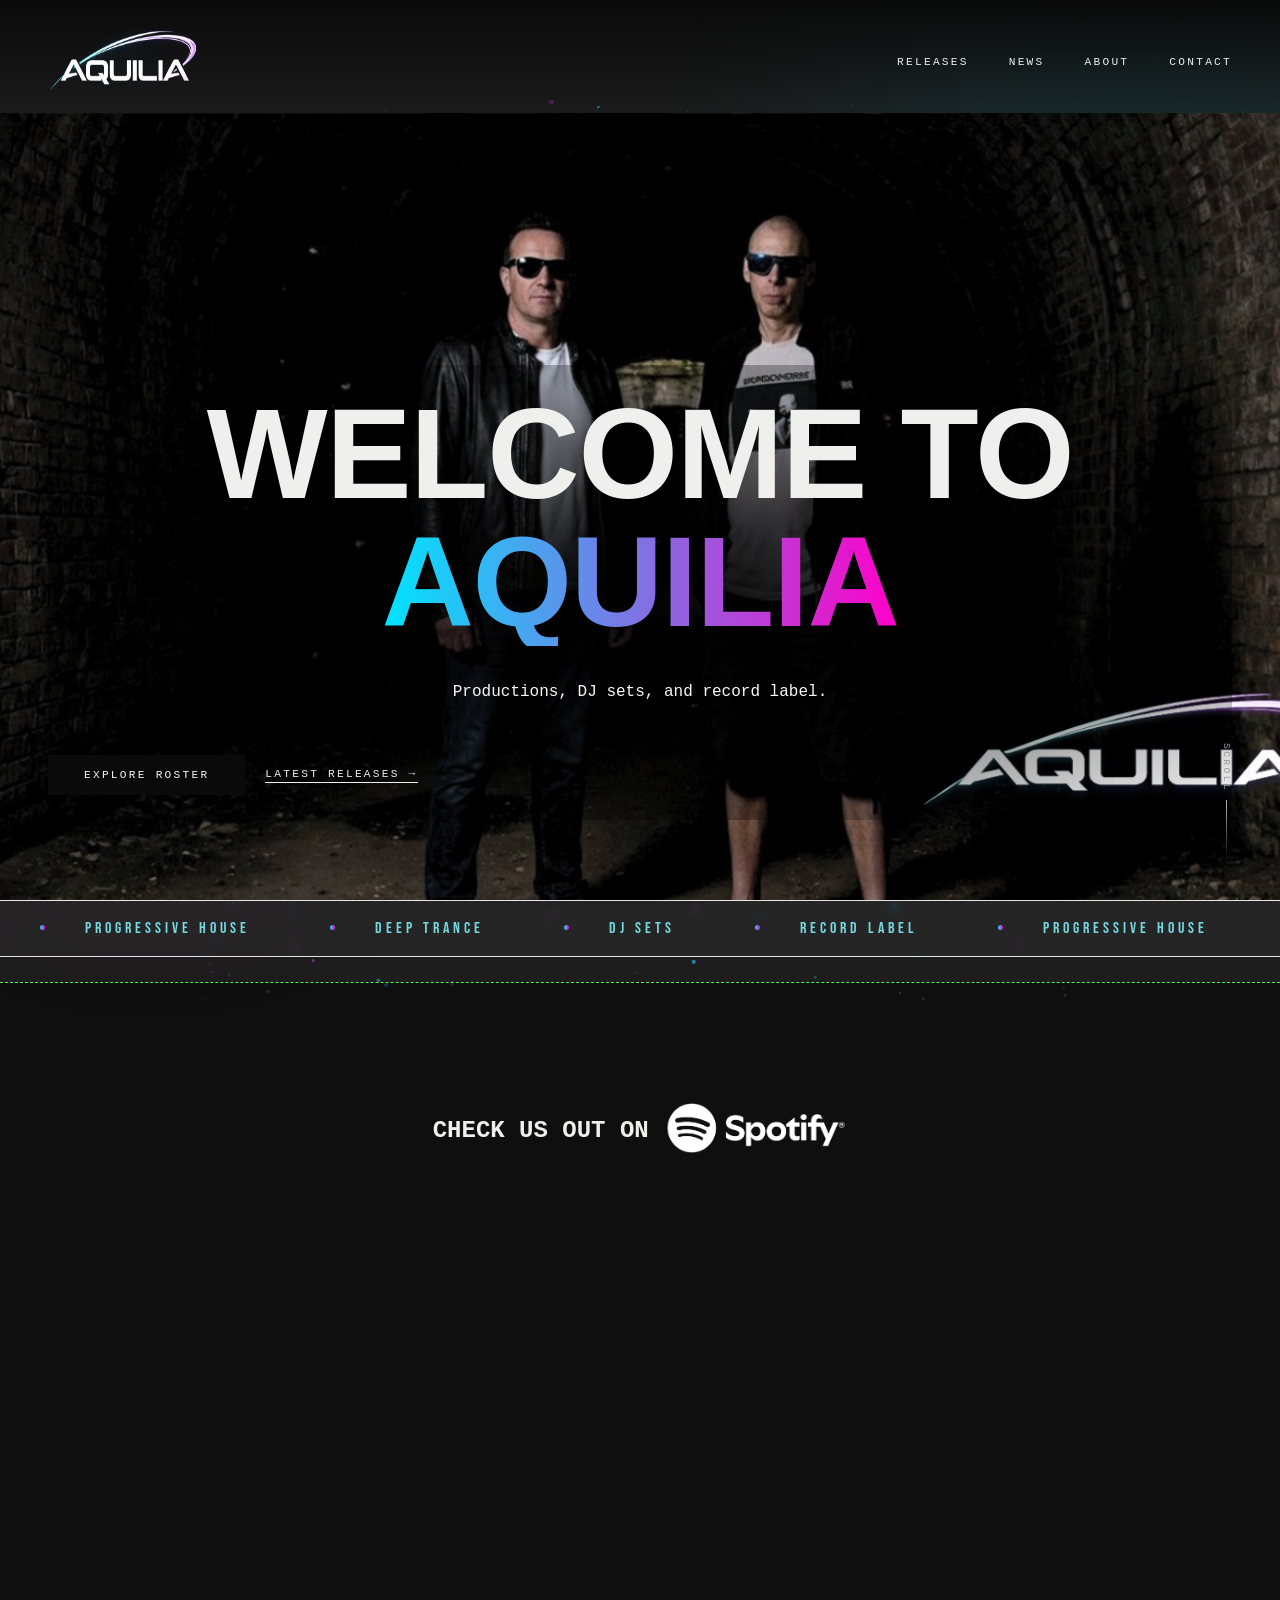
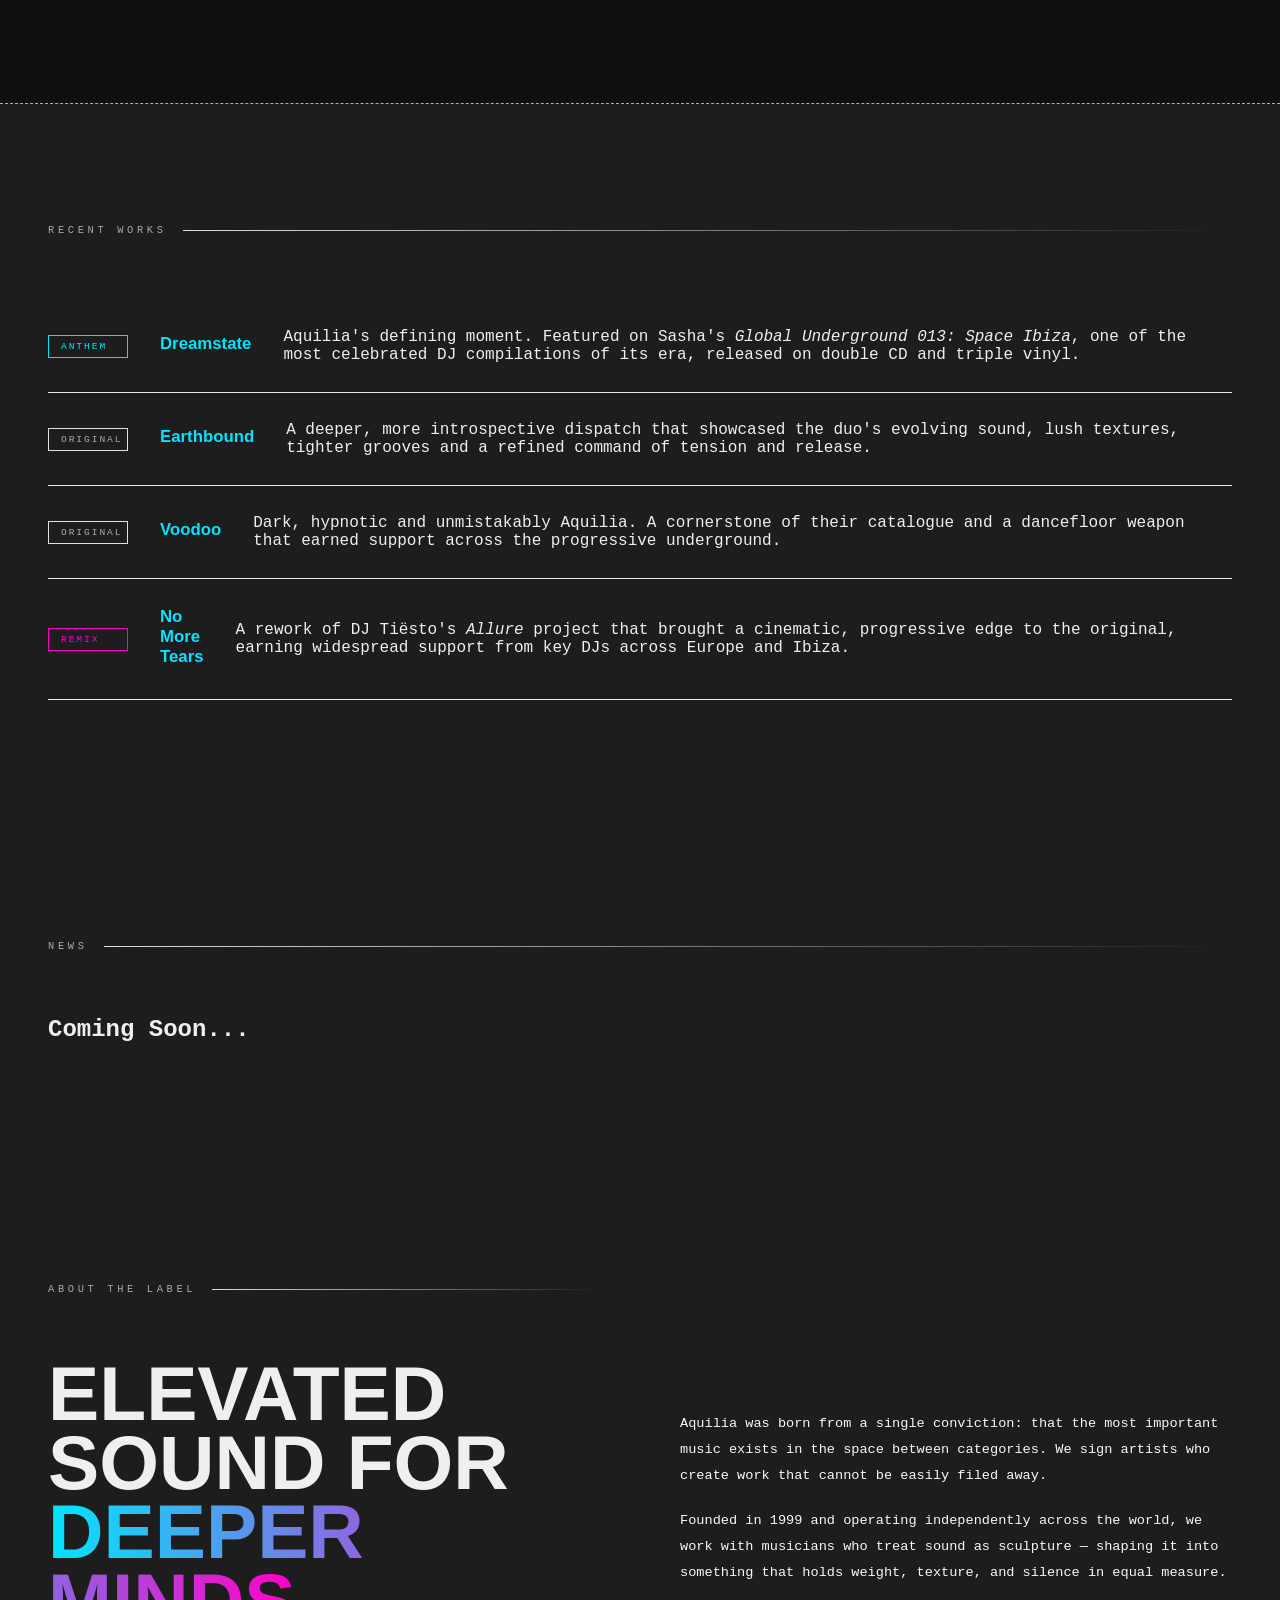
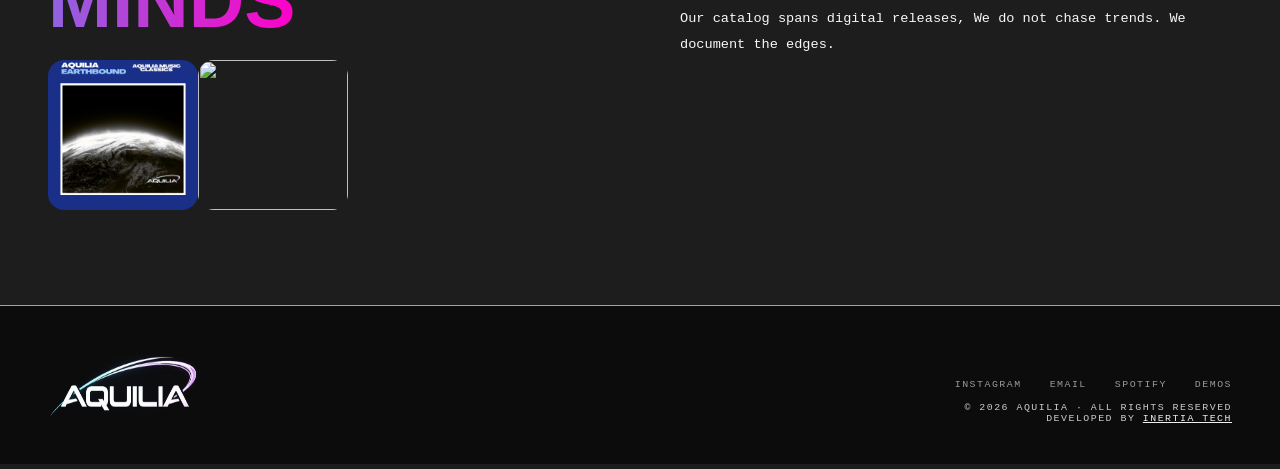
==== index.html @ 78ce27f7 "init upload for trial demo" ====
<!DOCTYPE html>
<html lang="en">
<head>
  <meta charset="UTF-8" />
  <meta name="viewport" content="width=device-width, initial-scale=1.0" />
  <title>AQUILIA / HOME</title>
  <link rel="stylesheet" href="styles.css">
  <link href="https://fonts.googleapis.com/css2?family=Bebas+Neue&family=DM+Mono:ital,wght@0,300;0,400;1,300&family=Syne:wght@400;700;800&display=swap" rel="stylesheet">
</head>
<body>
  <!-- Fixed gradient orbs -->
  <div class="orb orb-cyan" id="orbCyan"></div>
  <div class="orb orb-magenta" id="orbMagenta"></div>
  <div class="orb orb-mid"></div>

  <!-- Grain canvas -->
  <canvas id="grain-canvas"></canvas>

  <!-- Content -->
  <div class="content-wrap">
    <nav>
      <a href="index.html" class="nav-logo"><img src="assets/aquilia-logo.png" class="nav-logo"></a>
      <ul class="nav-links">
        <li><a href="#spotify" id="spotify-green">Releases</a></li>
        <li><a href="#news">News</a></li>
        <li><a href="about.html">About</a></li>
        <li><a href="contact.html">Contact</a></li>
      </ul>
    </nav>

    <!-- Hero -->
    <section class="hero" style="margin-top:12.5vh;">
      <div class="hero-inner">
        <h1 class="hero-title">
          WELCOME TO<br>
          <span class="gradient-word">AQUILIA</span><br>
        </h1>
        <p class="hero-sub">
          Productions, DJ sets, and record label.
        </p>
        <div class="hero-cta">
          <a href="#spotify" class="btn-primary">Explore Roster</a>
          <a href="#releases" class="btn-ghost">Latest Releases →</a>
        </div>
      </div>
      <div class="scroll-hint">
        <span>Scroll</span>
        <div class="scroll-line"></div>
      </div>
    </section>

    <!-- Marquee -->
    <div class="marquee-wrap">
      <div class="marquee-track" id="marqueeTrack">
        <span class="marquee-item"><span class="dot"></span>Progressive House</span>
        <span class="marquee-item"><span class="dot"></span>Deep Trance</span>
        <span class="marquee-item"><span class="dot"></span>DJ sets</span>
        <span class="marquee-item"><span class="dot"></span>Record Label</span>
        <!-- duplicate for seamless loop -->
        <span class="marquee-item"><span class="dot"></span>Progressive House</span>
        <span class="marquee-item"><span class="dot"></span>Deep Trance</span>
        <span class="marquee-item"><span class="dot"></span>DJ sets</span>
        <span class="marquee-item"><span class="dot"></span>Record Label</span>
      </div>
    </div>

    <!-- Spotify -->
    <section class="section" id="spotify">
      <div class="spotify-title"><h2>Check us out on </h2> <img src="assets/Spotify_Full_Logo_RGB_White.png" id="spotify-logo"></div>
      <iframe data-testid="embed-iframe" style="border-radius:12px" src="https://open.spotify.com/embed/artist/1XkadA4TeBgpPFX74eWV08?utm_source=generator" width="100%" height="400" frameBorder="0" allowfullscreen="" allow="autoplay; clipboard-write; encrypted-media; fullscreen; picture-in-picture" loading="lazy"></iframe>
    </section>


    <!-- Releases -->
  <section id="news">
  <div class="section">
    <p class="section-label">Recent Works</p>
    <div class="releases-list">
      <div class="release-row">
        <span class="release-tag anthem">Anthem</span>
        <p class="release-title">Dreamstate</p>
        <p class="record-desc">Aquilia's defining moment. Featured on Sasha's <em>Global Underground 013: Space Ibiza</em>, one of the most celebrated DJ compilations of its era, released on double CD and triple vinyl.</p>
      </div>
      <div class="release-row">
        <span class="release-tag">Original</span>
        <p class="release-title">Earthbound</p>
        <p class="record-desc">A deeper, more introspective dispatch that showcased the duo's evolving sound, lush textures, tighter grooves and a refined command of tension and release.</p>
      </div>
      <div class="release-row">
        <span class="release-tag">Original</span>
        <p class="release-title">Voodoo</p>
        <p class="record-desc">Dark, hypnotic and unmistakably Aquilia. A cornerstone of their catalogue and a dancefloor weapon that earned support across the progressive underground.</p>
      </div>
      <div class="release-row">
        <span class="release-tag remix">Remix</span>
        <p class="release-title">No More Tears</p>
        <p class="record-desc">A rework of DJ Tiësto's <em>Allure</em> project that brought a cinematic, progressive edge to the original, earning widespread support from key DJs across Europe and Ibiza.</p>
      </div>
    </div>
  </div>
  <div class="section">
    <p class="section-label">News</p>
    <h2>Coming Soon...</h2>
  </div>
</section>

    <!-- About -->
    <section class="about-section" id="about">
      <div>
        <div class="section-label">About the label</div>
        <h2 class="about-heading">
          ELEVATED SOUND FOR<br>
          <em>DEEPER MINDS</em><br>
        </h2>
        <div class="record-rack">
          <img class="about-fig" data-alt="Earthbound- an inspiring track by Aquilia in the late 90s" src="assets/aquilia-earthbound.JPEG"/>
          <img class="about-fig" data-alt="Earthbound- an inspiring track by Aquilia in the late 90s" src="assets/aquilia-voodoo2.JPEG" id="voodoo2"/>
        </div>
      </div>
      <div class="about-body">
        <p>
          Aquilia was born from a single conviction: that the most important
          music exists in the space between categories. We sign artists who create
          work that cannot be easily filed away.
        </p>
        <p>
          Founded in 1999 and operating independently across the world,
          we work with musicians who treat sound as sculpture — shaping it into something
          that holds weight, texture, and silence in equal measure.
        </p>
        <p>
          Our catalog spans digital releases,
          We do not chase trends. We
          document the edges.
        </p>
      </div>
    </section>


    <!-- Footer -->
    <footer id="contact">
      <div>
        <div class="footer-logo"><a href="#" class="footer-logo"><img src="assets/aquilia-logo.png" class="nav-logo"></a></div>
      </div>
      <div class="footer-meta">
        <div class="footer-links">
          <a href="https://www.instagram.com/aquiliamusic/">Instagram</a>
          <a href="mailto:info@aquilia.net">Email</a>
          <a href="https://open.spotify.com/artist/1XkadA4TeBgpPFX74eWV08?si=N2t7BIhURIGNgYlklHl45Q">Spotify</a>
          <a href="#">Demos</a>
        </div>
        <div>© 2026 Aquilia · All rights reserved</div>
        Developed by <a style="color:var(--off-white)" href="inertiatech.uk">Inertia Tech</a>
      </div>
    </footer>
  </div>

  <script>
    /* ─── HELIX GRAIN ─── */
    const canvas = document.getElementById('grain-canvas');
    const ctx    = canvas.getContext('2d');

    let W, H, particles = [];
    const PARTICLE_COUNT = 420;

    function resize() {
      W = canvas.width  = window.innerWidth;
      H = canvas.height = window.innerHeight;
    }
    window.addEventListener('resize', () => { resize(); buildParticles(); });
    resize();

    /* Each particle has a position along the helix spine */
    function buildParticles() {
      particles = [];
      for (let i = 0; i < PARTICLE_COUNT; i++) {
        const t = i / PARTICLE_COUNT; // 0..1 along helix length
        particles.push({
          t,            // normalised helix param
          phase: Math.random() * Math.PI * 2,  // offset within strand
          strand: i % 2 === 0 ? 1 : -1,        // two strands
          size: Math.random() * 1.8 + 0.4,
          alpha: Math.random() * 0.55 + 0.15,
          speed: Math.random() * 0.0003 + 0.0001,
        });
      }
    }
    buildParticles();

    let scrollY = 0;
    window.addEventListener('scroll', () => { scrollY = window.scrollY; });

    /* Color interpolation: cyan → magenta based on helix position */
    function helixColor(t, alpha) {
      // t: 0 = cyan, 1 = magenta
      const r = Math.round(0   + t * 255);
      const g = Math.round(229 - t * 229);
      const b = Math.round(255 - t * 55);
      return `rgba(${r},${g},${b},${alpha})`;
    }

    let lastTime = 0;
    function draw(ts) {
      const dt = ts - lastTime; lastTime = ts;
      ctx.clearRect(0, 0, W, H);

      /* Scroll drives helix rotation */
      const scrollFactor = scrollY * 0.004;

      const helixAmplitude = W * 0.34;  // horizontal sway
      const helixCenterX   = W * 0.5;
      const helixCenterY   = H * 0.5;
      const helixHeight    = H * 1.8;   // total vertical span

      for (let p of particles) {
        /* Advance particle along helix */
        p.t = (p.t + p.speed) % 1;

        const angle = p.t * Math.PI * 8 + p.phase + scrollFactor;
        const x = helixCenterX + Math.cos(angle * p.strand) * helixAmplitude;
        // Vertical: map t to screen height (centered)
        const yBase = helixCenterY + (p.t - 0.5) * helixHeight;
        // Scroll shifts yBase so helix "moves" when you scroll
        const y = ((yBase - scrollY * 0.5) % H + H) % H;

        // Depth: use sine of angle for a 3-d feel
        const depth = (Math.sin(angle) + 1) / 2; // 0..1
        const size  = p.size * (0.5 + depth * 0.8);
        const alpha = p.alpha * (0.4 + depth * 0.6);
        const col   = helixColor(p.t, alpha);

        ctx.beginPath();
        ctx.arc(x, y, size, 0, Math.PI * 2);
        ctx.fillStyle = col;
        ctx.fill();
      }

      requestAnimationFrame(draw);
    }
    requestAnimationFrame(draw);

    /* ─── ORB PARALLAX ─── */
    const orbC = document.getElementById('orbCyan');
    const orbM = document.getElementById('orbMagenta');
    window.addEventListener('scroll', () => {
      const s = window.scrollY;
      orbC.style.transform = `translateY(${s * 0.12}px)`;
      orbM.style.transform = `translateY(${-s * 0.08}px)`;
    });

    /* ─── INTERSECTION OBSERVER for fade-in ─── */
    const io = new IntersectionObserver((entries) => {
      entries.forEach(e => {
        if (e.isIntersecting) {
          e.target.style.opacity = '1';
          e.target.style.transform = 'translateY(0)';
        }
      });
    }, { threshold: 0.15 });

    document.querySelectorAll('.artist-card, .release-row, .about-heading, .about-body, .about-stats').forEach(el => {
      el.style.opacity = '0';
      el.style.transform = 'translateY(20px)';
      el.style.transition = 'opacity 0.7s ease, transform 0.7s ease';
      io.observe(el);
    });
  </script>
</body>
</html>
---- styles.css ----
@import url(https://db.onlinewebfonts.com/c/066ce24dae3730ed6c648b09efaea93a?family=Acumin+Variable+Concept); 
  @import url(https://db.onlinewebfonts.com/c/02b0cfe9a43c6fc48f54c9bf6f59dbfb?family=Domaine+Sans+Fine+Regular+Regular); 
  

  /*Fonts: 'Acumin Variable Concept' 'Domaine Sans Fine Regular Regular' */
  *, *::before, *::after { box-sizing: border-box; margin: 0; padding: 0; }

    :root {
      --cyan: #00e5ff;
      --magenta: #ff00c8;
      --cyan-dim: rgba(0, 229, 255, 0.15);
      --magenta-dim: rgba(255, 0, 200, 0.15);
      --white: #f8f8f6;
      --off-white: #efefed;
      --dark: #0a0a0a;
      --mid: #444;
      --night: #1d1d1d;
      --spotify: rgb(74, 252, 74);
      --burnt-magenta: #181116;
    }

    html { scroll-behavior: smooth; }

    body {
      background: var(--night);
      color: var(--off-white);
      font-family: 'Acumin Variable Concept', monospace;
      overflow-x: hidden;
    }

    /* ─── GRAIN CANVAS (fixed) ─── */
    #grain-canvas {
      position: fixed;
      top: 100px; left: 0;
      width: 100vw; height: 100vh;
      pointer-events: none;
      z-index: -10;
    }


    /* ─── GRADIENT ORBS (fixed, behind grain) ─── */
    .orb {
      position: fixed;
      border-radius: 50%;
      filter: blur(120px);
      pointer-events: none;
      z-index: 0;
      opacity: 0.08;
      transition: transform 0.6s cubic-bezier(.4,0,.2,1);
    }
    .orb-cyan {
      width: 600px; height: 600px;
      background: var(--cyan);
      top: -100px; right: -150px;
    }
    .orb-magenta {
      width: 500px; height: 500px;
      background: var(--magenta);
      bottom: 50px; left: -100px;
    }
    .orb-mid {
      width: 400px; height: 400px;
      background: linear-gradient(135deg, var(--cyan), var(--magenta));
      top: 40%; left: 30%;
      opacity: 0.08;
    }

    /* ─── LAYOUT ─── */
    .content-wrap {
      position: relative;
      z-index: 10;
    }

    /* ─── NAV ─── */
    nav {
      position: fixed;
      top: 0; left: 0; right: 0;
      z-index: 100;
      display: flex;
      align-items: center;
      justify-content: space-between;
      padding: 28px 48px;
      background: linear-gradient(var(--dark), #ffffff00)
    }
    .nav-logo {
      width:150px;
      height:65px;
      position: relative;
      z-index: 100;
    }
    .nav-logo span {
      background: linear-gradient(90deg, var(--cyan), var(--magenta));
      background-clip: text;
      -webkit-text-fill-color: transparent;
    }
    .nav-links {
      display: flex;
      gap: 40px;
      list-style: none;
    }
    .nav-links a {
      font-family: 'Acumin Variable Concept', monospace;
      font-size: 0.7rem;
      letter-spacing: 0.2em;
      text-transform: uppercase;
      color: var(--off-white);
      text-decoration: none;
      transition: color 0.2s;
    }
    .nav-links a:hover { color: var(--cyan); }

    /* ─── HERO ─── */
    .hero {
      min-height: 87.5vh;
      display: flex;
      flex-direction: column;
      justify-content: flex-end;
      padding: 0 48px 80px;
      position: relative;
      background:url(assets/tony-steve.jpeg);
      background-position: center;
      background-size: cover;
    }

    .hero-inner {
      background: radial-gradient(black, transparent);
      padding:25px 0;
    }

    .hero-eyebrow {
      font-family: 'Acumin Variable Concept', monospace;
      font-size: 0.68rem;
      letter-spacing: 0.3em;
      text-transform: uppercase;
      color: var(--off-white);
      margin-bottom: 20px;
      opacity: 0;
      animation: fadeUp 1s 0.3s forwards;
      text-align: center;
    }

    .hero-title {
      font-family: 'Domaine Sans Fine Regular Regular', sans-serif;
      font-size: clamp(5rem, 10vw, 8rem);
      line-height: 1;
      letter-spacing: -0.01em;
      color: var(--off-white);
      opacity: 0;
      animation: fadeUp 1s 0.5s forwards;
      text-align: center;
    }

    @media screen and (min-width:800px) {
        .hero {
            padding-top: 100px;
        }
    }

    .gradient-word {
      background: linear-gradient(90deg, var(--cyan) 0%, var(--magenta) 100%);
      background-clip: text;
      -webkit-text-fill-color: transparent;
      display: inline-block;
    }
    .hero-sub {
      margin-top: 32px;
      max-width: 50%;
      font-size: 1rem;
      line-height: 1.8;
      color: var(--white);
      opacity: 0;
      animation: fadeUp 1s 0.7s forwards;
      text-align: center;
      margin-left:25%;
    }
    .hero-cta {
      margin-top: 48px;
      display: flex;
      gap: 20px;
      align-items: center;
      opacity: 0;
      animation: fadeUp 1s 0.9s forwards;
    }

    #about-hero {
      background-image: url(assets/aquilia_voodoo_upscaled_2x_edit.png);
      background-size: cover;
      background-position: center;
      margin-top:12.5vh;
    }

    .gradient-fade {
      width:100%;
      height:100px;
      background: linear-gradient(var(--dark), rgba(0,0,0,0));
    }

    .btn-primary {
      display: inline-block;
      padding: 14px 36px;
      font-family: 'Acumin Variable Concept', monospace;
      font-size: 0.7rem;
      letter-spacing: 0.2em;
      text-transform: uppercase;
      background: var(--dark);
      color: var(--white);
      text-decoration: none;
      border: none;
      transition: background 0.3s;
    }
    .btn-primary:hover {
      background: linear-gradient(90deg, #00b8d4, #d500a0);
    }
    .btn-ghost {
      display: inline-block;
      font-family: 'Acumin Variable Concept', monospace;
      font-size: 0.7rem;
      letter-spacing: 0.2em;
      text-transform: uppercase;
      color: var(--off-white);
      text-decoration: none;
      border-bottom: 1px solid currentColor;
      padding-bottom: 2px;
      transition: color 0.2s;
    }
    .btn-ghost:hover { color: var(--cyan); }

    /* scroll indicator */
    .scroll-hint {
      position: absolute;
      bottom: 40px;
      right: 48px;
      display: flex;
      flex-direction: column;
      align-items: center;
      gap: 8px;
      opacity: 0;
      animation: fadeUp 1s 1.2s forwards;
    }
    .scroll-hint span {
      font-size: 0.6rem;
      letter-spacing: 0.25em;
      text-transform: uppercase;
      color: #999;
      writing-mode: vertical-rl;
    }
    .scroll-line {
      width: 1px;
      height: 60px;
      background: linear-gradient(to bottom, #bbb, transparent);
      animation: scrollPulse 2s infinite;
    }

    /* ─── MARQUEE ─── */
    .marquee-wrap {
      overflow: hidden;
      border-top: 1px solid #e6e6e6;
      border-bottom: 1px solid #e6e6e6;
      padding: 18px 0;
      background: rgba(59, 59, 59, 0.3);
      backdrop-filter: blur(4px);
    }
    .marquee-track {
      display: flex;
      gap: 0;
      white-space: nowrap;
      animation: marquee 22s linear infinite;
    }
    .marquee-item {
      font-family: 'Bebas Neue', sans-serif;
      font-size: 1rem;
      letter-spacing: 0.25em;
      padding: 0 40px;
      color: #75d8df;
    }
    .marquee-item .dot {
      display: inline-block;
      width: 5px; height: 5px;
      border-radius: 50%;
      background: linear-gradient(90deg, var(--cyan), var(--magenta));
      margin-right: 40px;
      vertical-align: middle;
    }

    /* ─── ARTISTS ─── */
    .section {
      padding: 120px 48px;
    }
    .section-label {
      font-size: 0.65rem;
      letter-spacing: 0.35em;
      text-transform: uppercase;
      color: #aaa;
      margin-bottom: 64px;
      display: flex;
      align-items: center;
      gap: 16px;
    }
    .section-label::after {
      content: '';
      flex: 1;
      height: 1px;
      background: linear-gradient(to right, #ddd, transparent);
    }

    #spotify-green:hover{
      color:var(--spotify);
    }

    #spotify {
      background-color: #00000077;
      border-top: var(--spotify) 1px dashed;
      border-bottom: var(--spotify) 1px dashed;
      margin-top:25px;
    }

    #spotify-logo{
      height:50px;;
    }

    .spotify-title {
      display: flex;
      height:50px;
      width:80%;
      justify-content: center;
      gap: 1em;
      margin-left:10%;
      align-items: center;
      margin-bottom:25px;
      font-weight:200;
      text-transform: uppercase;
    }

    .spotify-title h2 {
      line-height: 1em;
      padding-top:5px;
    }

    /* ─── RELEASES ─── */
    .releases-section {
      padding: 0 48px 120px;
    }
    .releases-list {
      display: flex;
      flex-direction: column;
    }
    .release-row {
      display: grid;
      grid-template-columns: 80px 1fr auto auto;
      align-items: center;
      gap: 32px;
      padding: 28px 0;
      border-bottom: 1px solid #e8e8e8;
      transition: padding-left 0.3s;
      position: relative;
    }
    .release-row::before {
      content: '';
      position: absolute;
      left: 0; top: 50%;
      transform: translateY(-50%);
      width: 0; height: 2px;
      background: linear-gradient(90deg, var(--cyan), var(--magenta));
      transition: width 0.3s;
    }
    .release-row:hover { padding-left: 20px; }
    .release-row:hover::before { width: 12px; }
    .release-num {
      font-family: 'Domaine Sans Fine Regular Regular', sans-serif;
      font-size: 0.75rem;
      letter-spacing: 0.2em;
      color: #ccc;
    }
    .release-title {
      font-family: 'Acumin Variable Concept', sans-serif;
      font-size: 1.05rem;
      font-weight: 700;
      color: var(--cyan);
      margin-bottom: 4px;
    }
    .release-artist {
      font-size: 0.68rem;
      letter-spacing: 0.15em;
      text-transform: uppercase;
      color: #aaa;
    }
    .release-year {
      font-size: 0.68rem;
      letter-spacing: 0.1em;
      color: #bbb;
    }
    .release-tag {
      font-size: 0.6rem;
      letter-spacing: 0.2em;
      text-transform: uppercase;
      padding: 5px 12px;
      border: 1px solid #e0e0e0;
      color: #aaa;
    }
    .release-tag.remix {
      border-color: var(--magenta);
      color: var(--magenta);
    }

    .release-tag.anthem {
      border-color: var(--cyan);
      color: var(--cyan);
    }

    /* ─── ABOUT / SPLIT ─── */
    .about-section {
      padding: 120px 48px;
      display: grid;
      grid-template-columns: 1fr 1fr;
      gap: 80px;
      align-items: center;
    }
    .about-heading {
      font-family: 'Domaine Sans Fine Regular Regular', sans-serif;
      font-size: clamp(3rem, 6vw, 5.5rem);
      line-height: 0.9;
      color: var(--off-white);
    }
    .about-heading em {
      font-style: normal;
      background: linear-gradient(90deg, var(--cyan), var(--magenta));
      background-clip: text;
      -webkit-text-fill-color: transparent;
    }
    .about-body {
      font-size: 0.85rem;
      line-height: 1.9;
      color: var(--white);
    }
    .about-body p + p { margin-top: 20px; }
    .about-stats {
      margin-top: 48px;
      display: grid;
      grid-template-columns: repeat(3, 1fr);
      gap: 24px;
    }
    .stat-num {
      font-family: 'Bebas Neue', sans-serif;
      font-size: 2.5rem;
      letter-spacing: 0.02em;
      background: linear-gradient(90deg, var(--cyan), var(--magenta));
      background-clip: text;
      -webkit-text-fill-color: transparent;
    }
    .stat-label {
      font-size: 0.62rem;
      letter-spacing: 0.2em;
      text-transform: uppercase;
      color: #aaa;
      margin-top: 4px;
    }

    .about-fig {
      width:150px;
      height:150px;
      margin:25px 0;
      border-radius: 1em;
      animation: fadeUp 1s forwards;
    }

    .record-rack {
      display:flex;
      height:150px;
    }

    @media screen and (max-width:700px) {
      .about-section {
        display: flex;
        flex-direction: column;
        text-align: center;
      }
      .record-rack{
        width:100%;
        justify-content: center;
      }
    }


    /* --- BIOGRAPHIES --- */

    .bio-name {
      font-size:2.5rem;
      font-family: "Domaine Sans Fine Regular Regular";
    }

    .bio-name span {
      background: linear-gradient(90deg, var(--cyan), var(--magenta));
      background-clip: text;
      -webkit-text-fill-color: transparent;
    }

    .bio-text {
      font-family: 'Acumin Variable Concept', sans-serif;
      font-size: 1.05rem;
    }

    .section-spacer {
    content: '';
    flex: 1;
    height: 1px;
    background: linear-gradient(to right, #ddd, transparent);
    margin-top:30px;
    margin-bottom:20px;
    }

    /* ─── FOOTER ─── */
    footer {
      border-top: 1px solid var(--cyan);
      padding: 48px 48px 40px;
      display: flex;
      justify-content: space-between;
      align-items: flex-end;
      background: rgb(12, 12, 12);
      z-index: 15;
      position:relative;
    }
    .footer-logo {
      width:200px;
      height:auto;
    }
    .footer-meta {
      font-size: 0.62rem;
      letter-spacing: 0.15em;
      text-transform: uppercase;
      color: #ccc;
      text-align: right;
    }
    .footer-links {
      display: flex;
      gap: 28px;
      margin-bottom: 12px;
    }
    .footer-links a {
      color: #999;
      text-decoration: none;
      transition: color 0.2s;
    }
    .footer-links a:hover { color: var(--magenta); }

    /* --- CONTACT SHEET --- */

    .contact {
      margin-top:100px;
    }

    .contact-title {
      font-family: 'Domaine Sans Fine Regular Regular', sans-serif;
      font-size: clamp(2rem, 10vw, 3rem);
      line-height: 1;
      letter-spacing: -0.01em;
      color: var(--off-white);
      opacity: 0;
      animation: fadeUp 1s 0.5s forwards;
      text-align: center;
    }

    .contact-label {
      font-size: 1rem;
      letter-spacing: 0.35em;
      text-transform: uppercase;
      color: #aaa;
      margin-bottom: 64px;
      display: flex;
      align-items: center;
      gap: 16px;
      font-family: 'Domaine Sans Fine Regular Regular', sans-serif;
    }

    .contact-label::after {
      content: '';
      flex: 1;
      height: 1px;
      background: linear-gradient(to right, #ddd, transparent);
    }

    .contact-label::before {
      content: '';
      flex: 1;
      height: 1px;
      background: linear-gradient(to left, #ddd, transparent);
    }

    .contact-card {
      background-color: var(--burnt-magenta);
      padding:20px 50px;
      width:500px;
      margin:auto;
      margin-bottom:50px;
      margin-top:25px;
      border-radius:2em;
      border-top-left-radius: 0.25em;
      border-bottom-right-radius: 0.25em;
      border:var(--magenta) 1px solid;
      background-image: 
                radial-gradient(at 0% 0%, rgba(196, 127, 255, 0.15) 0px, transparent 50%),
                radial-gradient(at 100% 0%, rgba(129, 236, 255, 0.1) 0px, transparent 50%),
                radial-gradient(at 100% 100%, rgba(255, 81, 250, 0.12) 0px, transparent 50%),
                radial-gradient(at 0% 100%, rgba(13, 13, 24, 1) 0px, transparent 50%);
      box-shadow: var(--magenta-dim) 0px 0px 10px 5px;
    }

    .contact-card form {
      display:flex;
      flex-direction: column;
      width:300px;
      margin-left:auto;
      margin-right:auto;
      gap:20px;
      text-align: center;
    }

    .contact-card form label {
      border: var(--cyan) solid 1px;
      border-radius: 1em;
      padding:5px 0;
      text-transform: uppercase;
      color:var(--cyan);
      background-color: var(--cyan-dim);
      width:100px;
      margin-left:100px;
    }

    .contact-card form input, .contact-card form textarea {
      background-color: #0a0a0a;
      color:var(--off-white);
      padding:1em;
      border:var(--mid) solid 1px;
      border-radius:1em;
    }

    .contact-container {
      width:100%;
      padding:25px 0;
    }

    #submit {
      width:100px;
      text-transform: uppercase;
      font-family: 'Acumin Variable Concept', sans-serif;
      border: var(--magenta) solid 1px;
      border-radius: 1em;
      padding:5px 0;
      color:var(--magenta);
      background-color: var(--magenta-dim);
      width:100px;
      margin-left:100px;
    }

    #submit:hover {
      background-color: #2e0022;
      transition: background-color 0.2s;
    }

    /* ─── ANIMATIONS ─── */
    @keyframes fadeUp {
      from { opacity: 0; transform: translateY(24px); }
      to   { opacity: 1; transform: translateY(0); }
    }
    @keyframes marquee {
      from { transform: translateX(0); }
      to   { transform: translateX(-50%); }
    }
    @keyframes scrollPulse {
      0%, 100% { opacity: 1; }
      50% { opacity: 0.2; }
    }
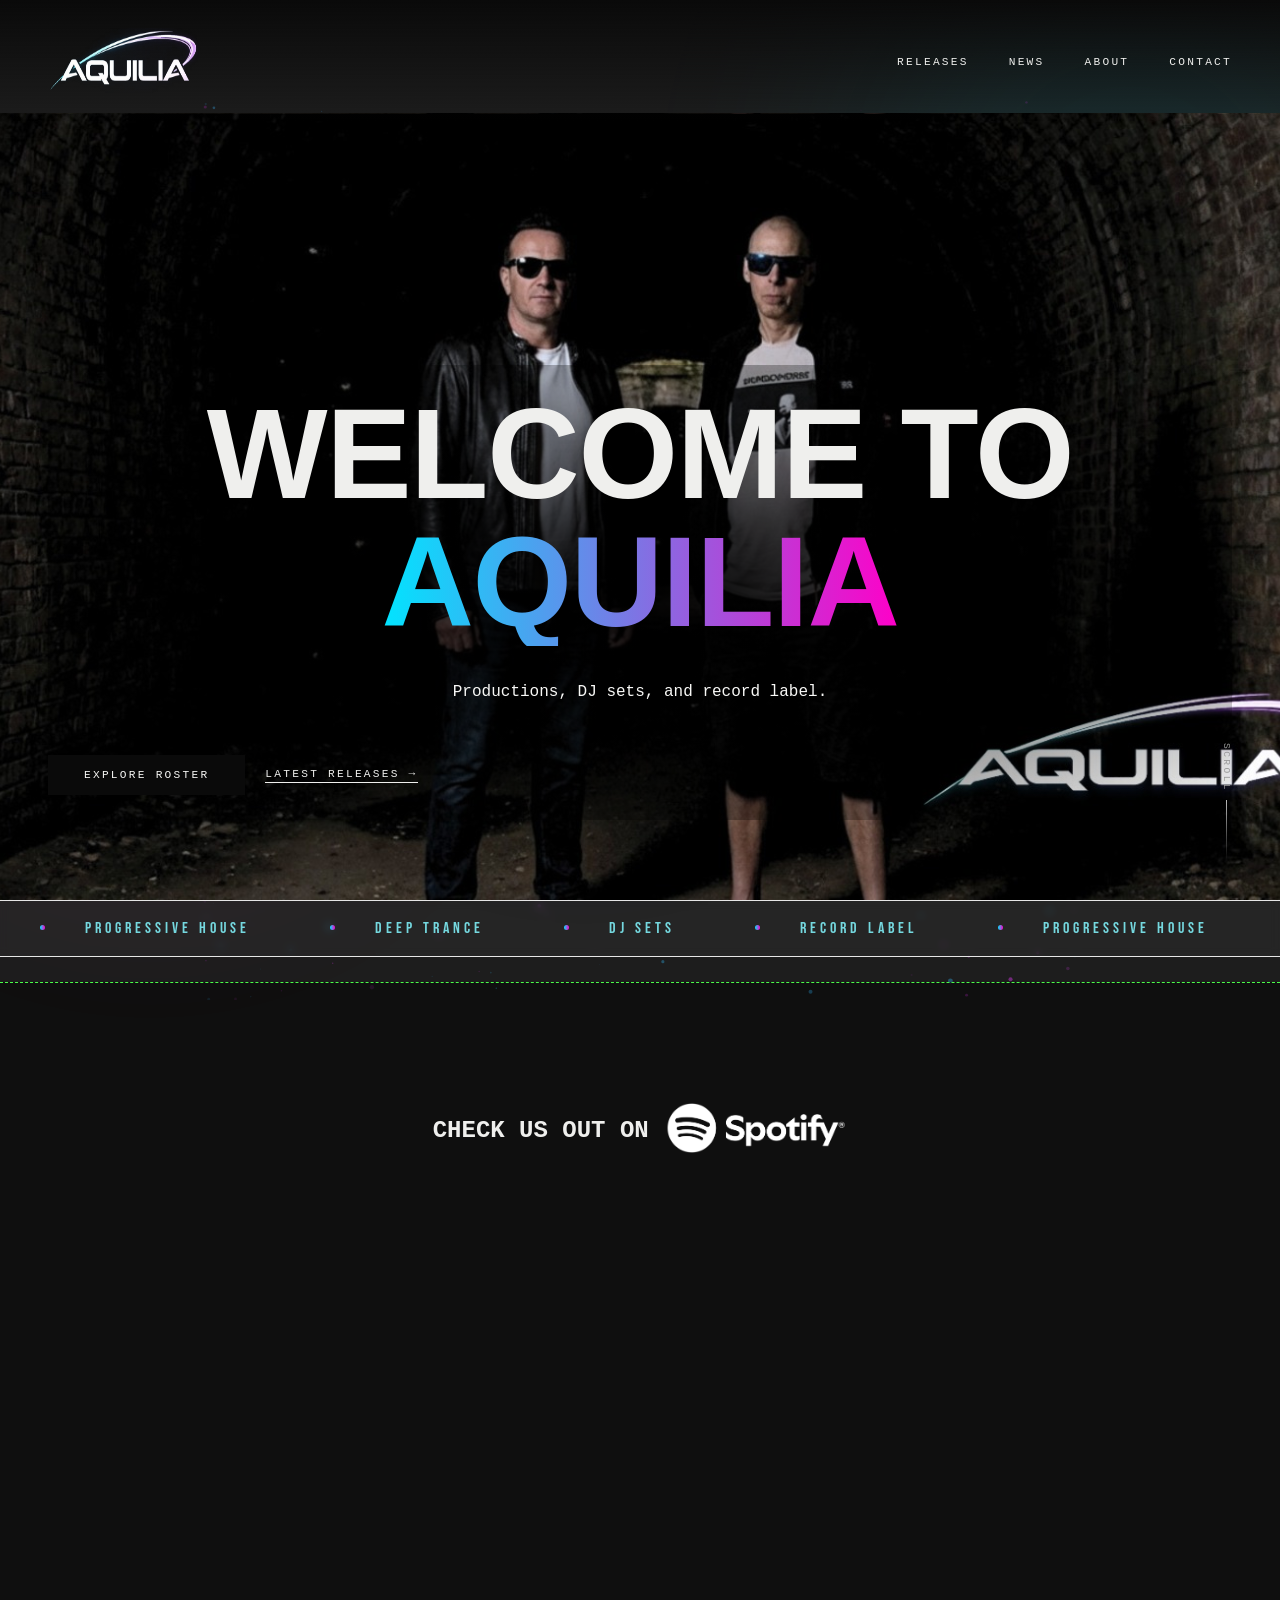
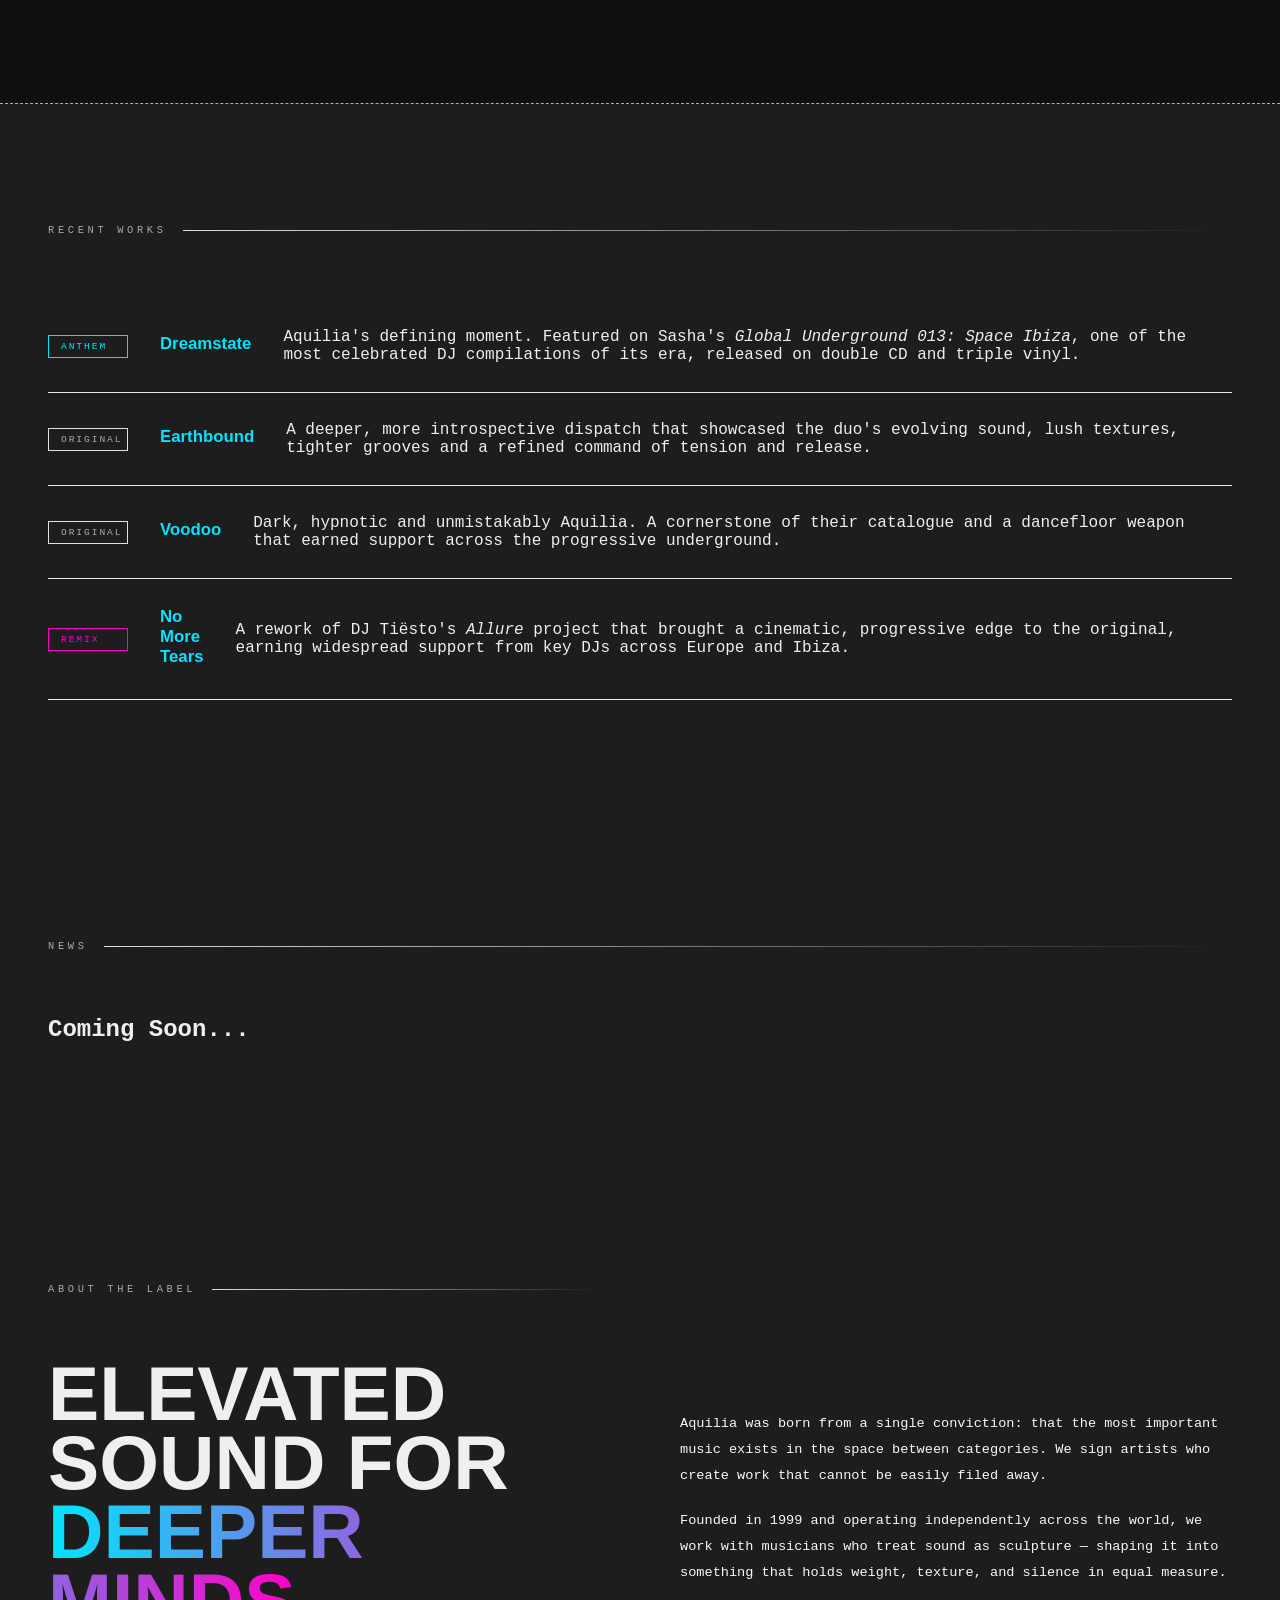
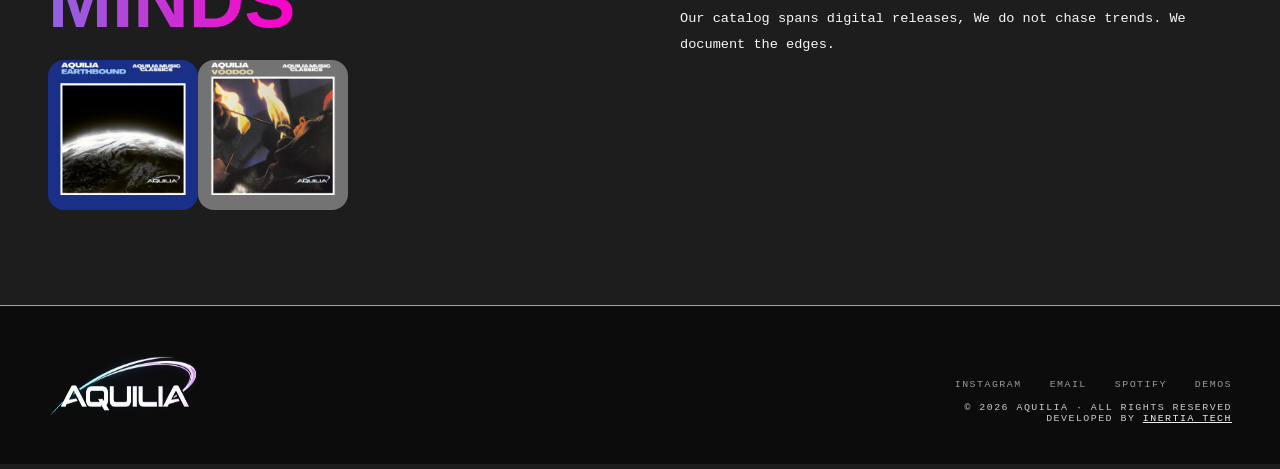
==== commit f7809611: "Update index.html" ====
--- a/index.html
+++ b/index.html
@@ -114,7 +114,7 @@
         </h2>
         <div class="record-rack">
           <img class="about-fig" data-alt="Earthbound- an inspiring track by Aquilia in the late 90s" src="assets/aquilia-earthbound.JPEG"/>
-          <img class="about-fig" data-alt="Earthbound- an inspiring track by Aquilia in the late 90s" src="assets/aquilia-voodoo2.JPEG" id="voodoo2"/>
+          <img class="about-fig" data-alt="Voodoo- an inspiring track by Aquilia in the late 90s" src="assets/aquilia-voodoo2.jpeg" id="voodoo2"/>
         </div>
       </div>
       <div class="about-body">
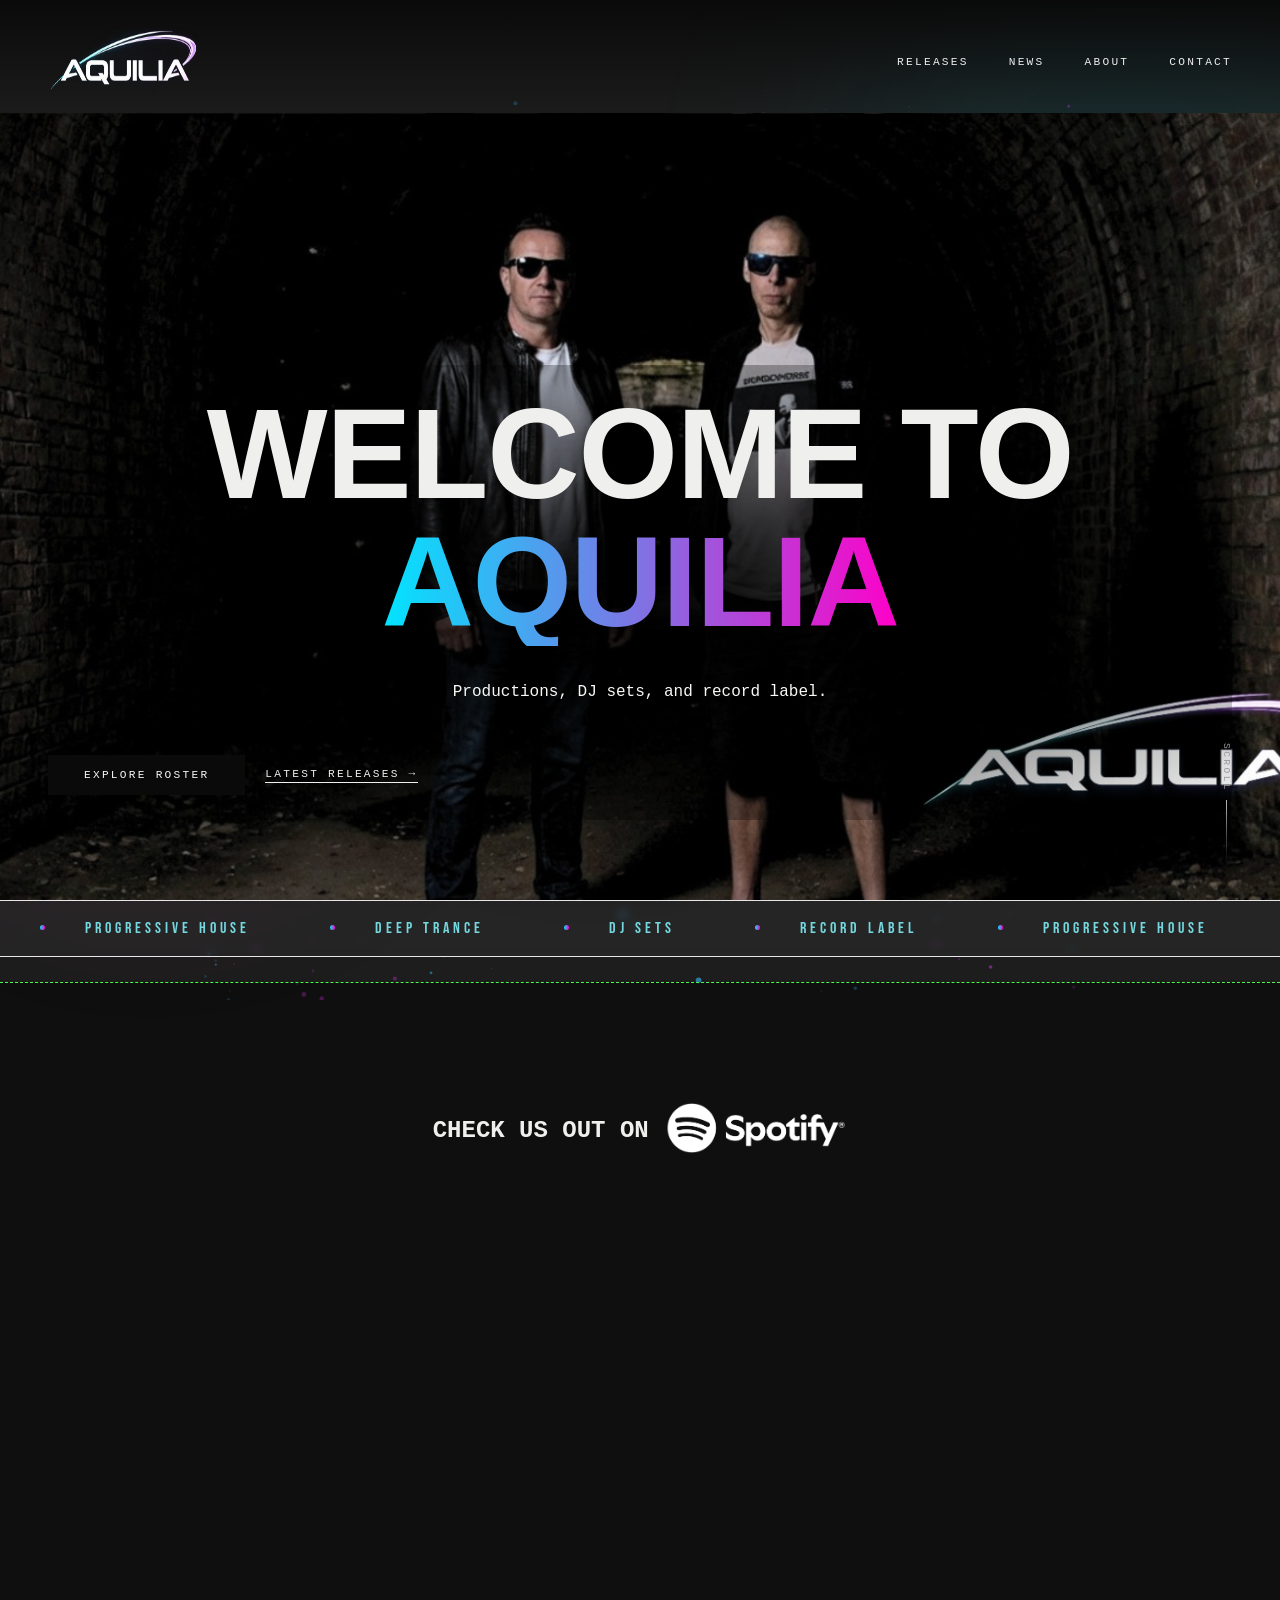
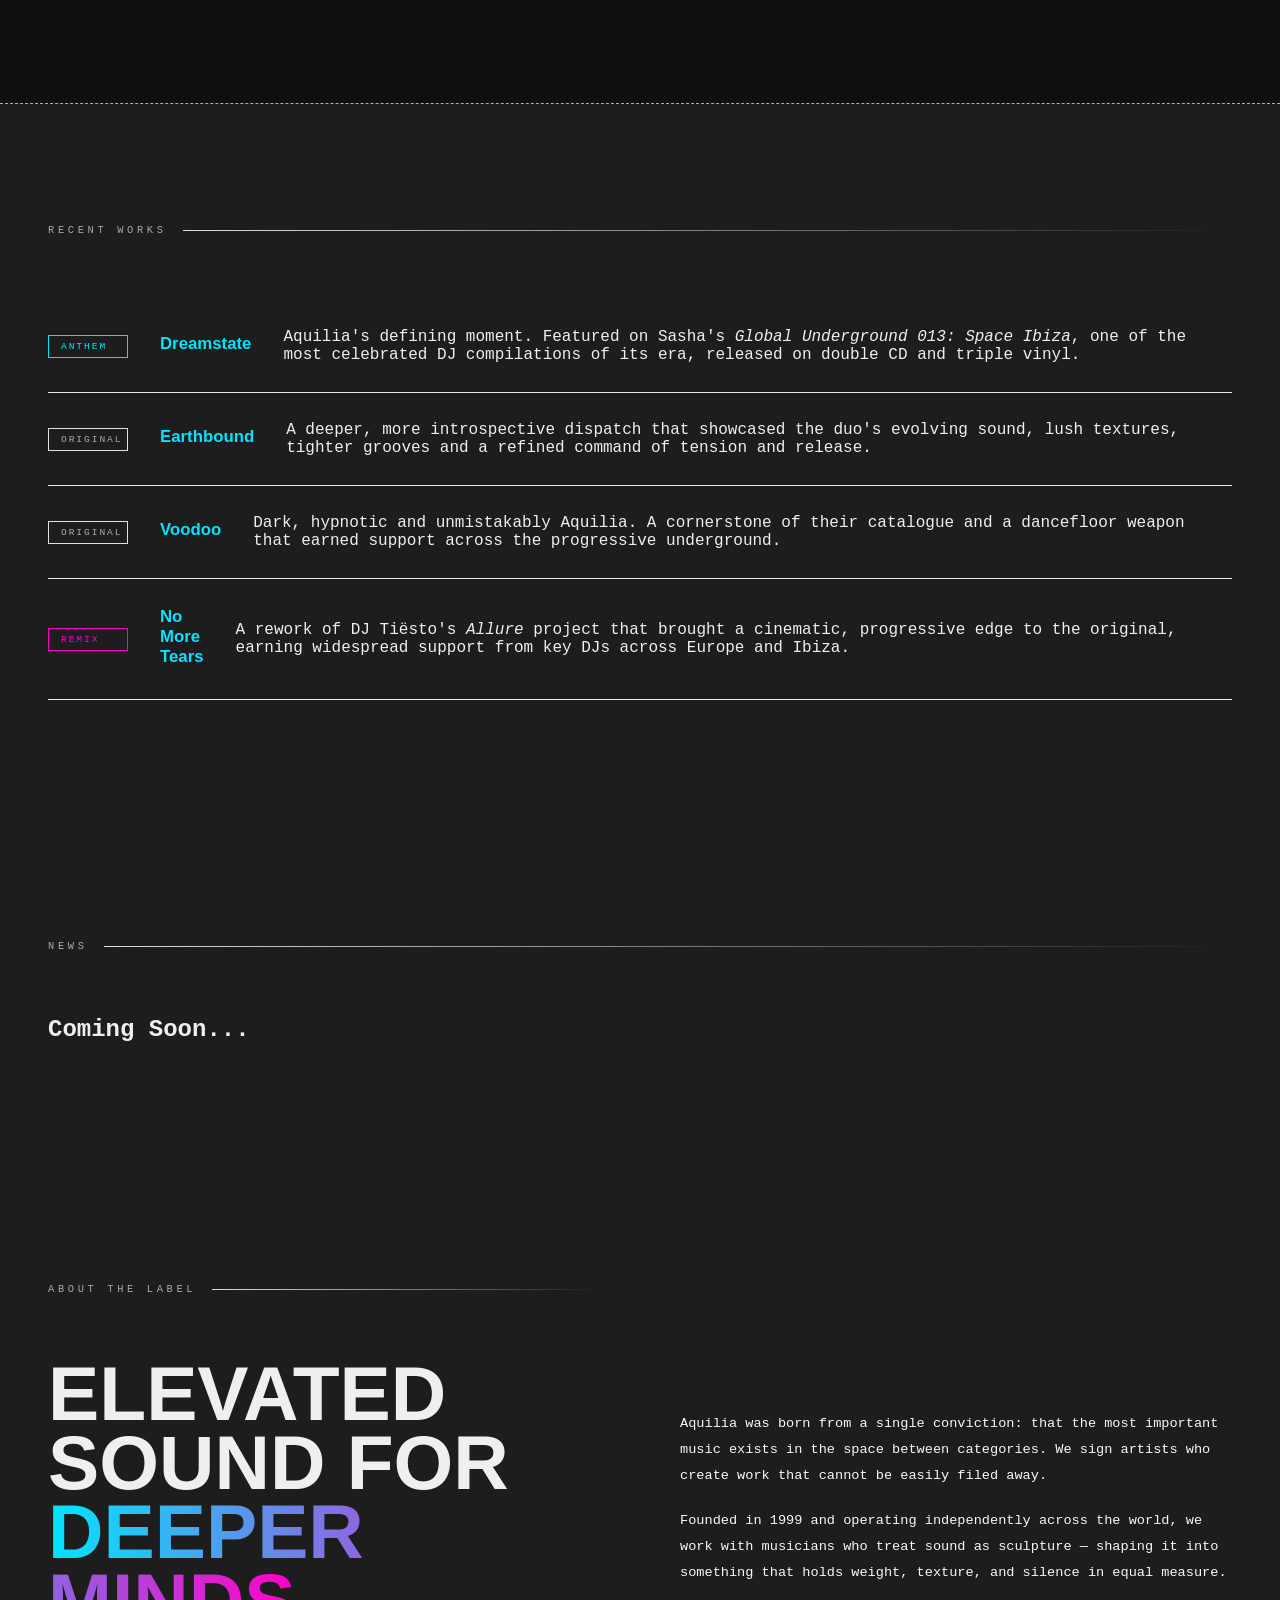
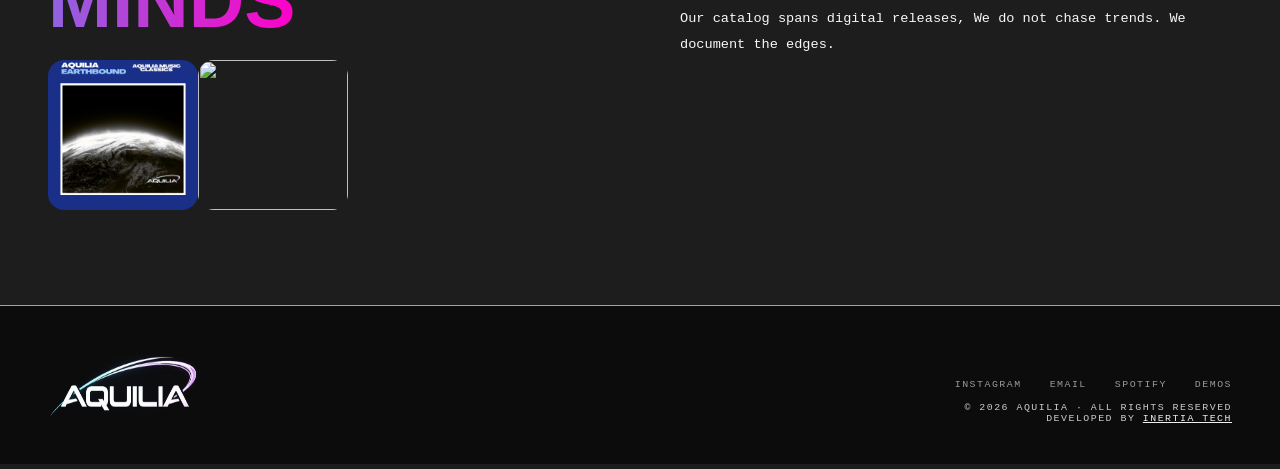
==== commit 1f3f6008: "fixed footer and updated contact info i am idot" ====
--- a/index.html
+++ b/index.html
@@ -114,7 +114,7 @@
         </h2>
         <div class="record-rack">
           <img class="about-fig" data-alt="Earthbound- an inspiring track by Aquilia in the late 90s" src="assets/aquilia-earthbound.JPEG"/>
-          <img class="about-fig" data-alt="Voodoo- an inspiring track by Aquilia in the late 90s" src="assets/aquilia-voodoo2.jpeg" id="voodoo2"/>
+          <img class="about-fig" data-alt="Earthbound- an inspiring track by Aquilia in the late 90s" src="assets/aquilia-voodoo2.JPEG" id="voodoo2"/>
         </div>
       </div>
       <div class="about-body">
--- a/styles.css
+++ b/styles.css
@@ -141,13 +141,14 @@
 
     .hero-title {
       font-family: 'Domaine Sans Fine Regular Regular', sans-serif;
-      font-size: clamp(5rem, 10vw, 8rem);
+      font-size: clamp(3rem, 10vw, 8rem);
       line-height: 1;
       letter-spacing: -0.01em;
       color: var(--off-white);
       opacity: 0;
       animation: fadeUp 1s 0.5s forwards;
       text-align: center;
+      overflow: hidden;
     }
 
     @media screen and (min-width:800px) {
@@ -541,6 +542,18 @@
       transition: color 0.2s;
     }
     .footer-links a:hover { color: var(--magenta); }
+
+    @media screen and (max-width:600px) {
+      .footer-logo {
+        display: none;
+      }
+
+      .nav-links {
+        flex-wrap: wrap;
+        justify-content: center;
+      }
+      
+    }
 
     /* --- CONTACT SHEET --- */
 
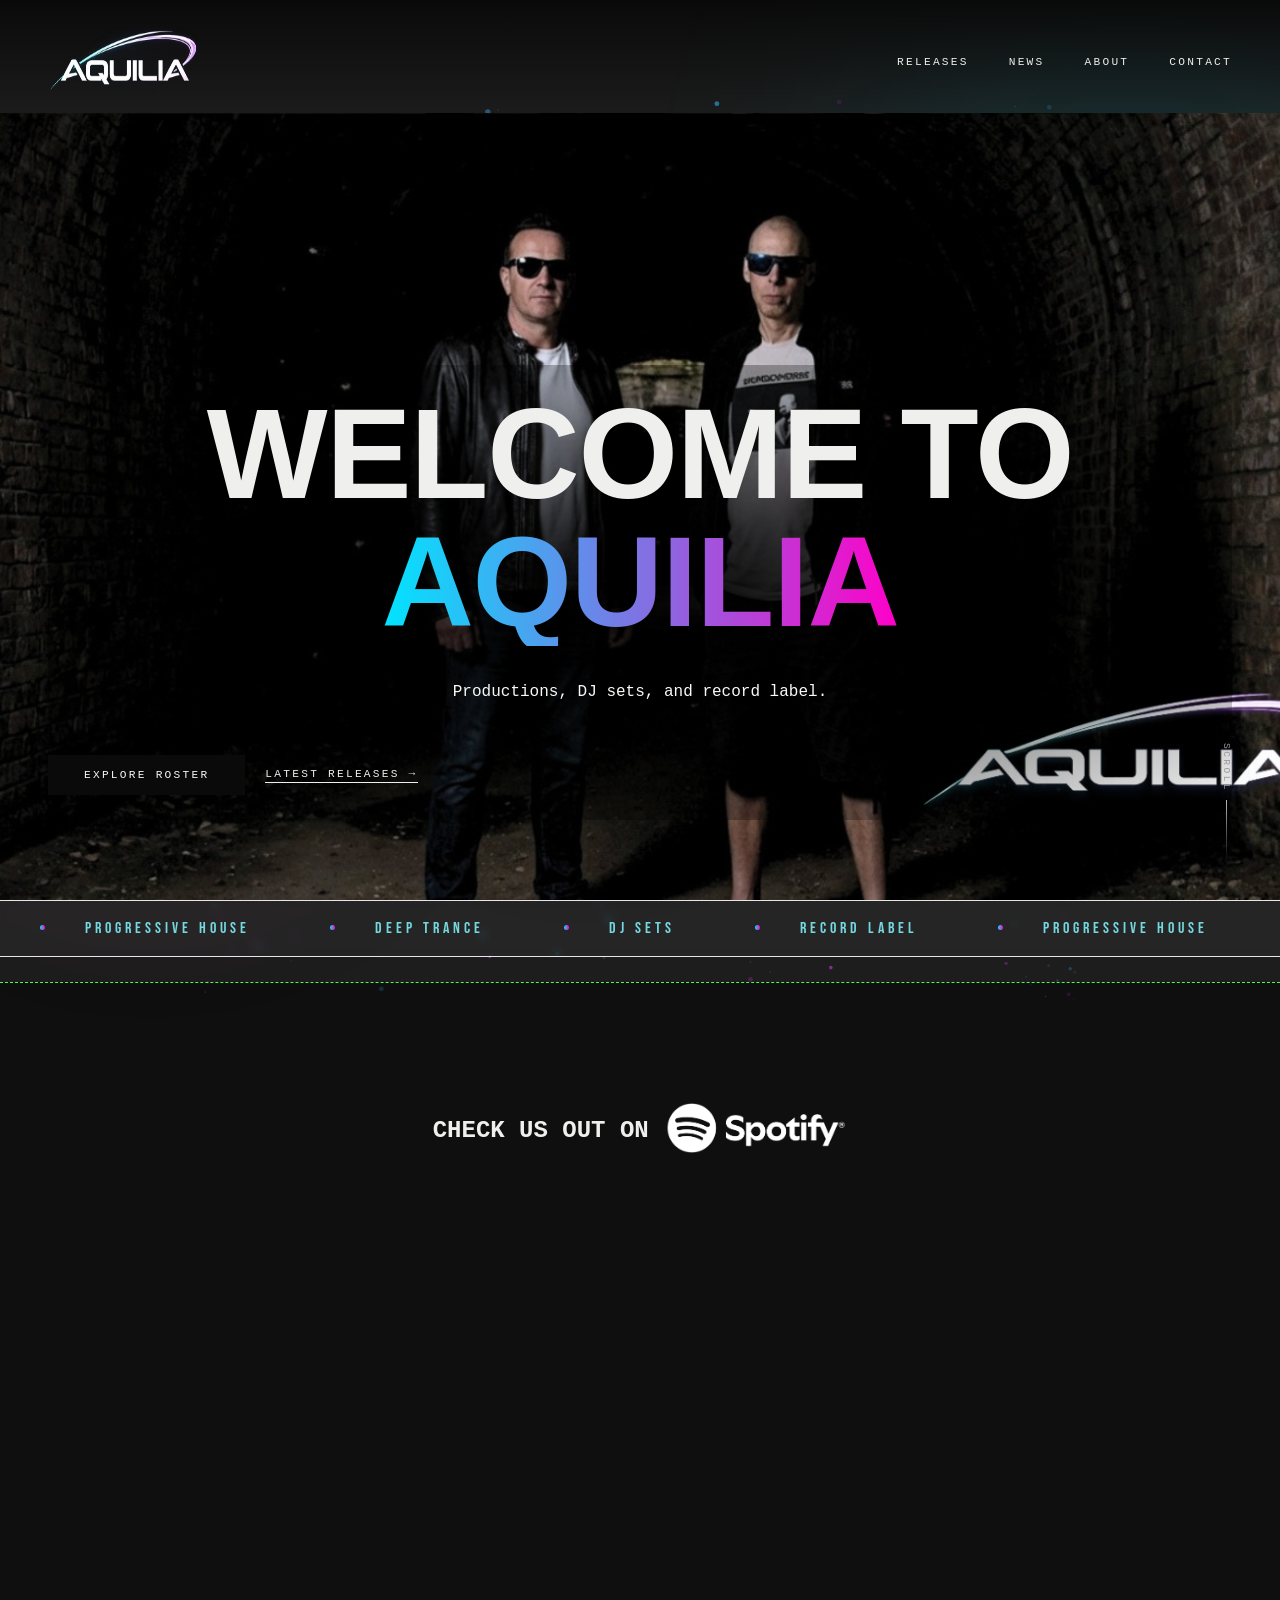
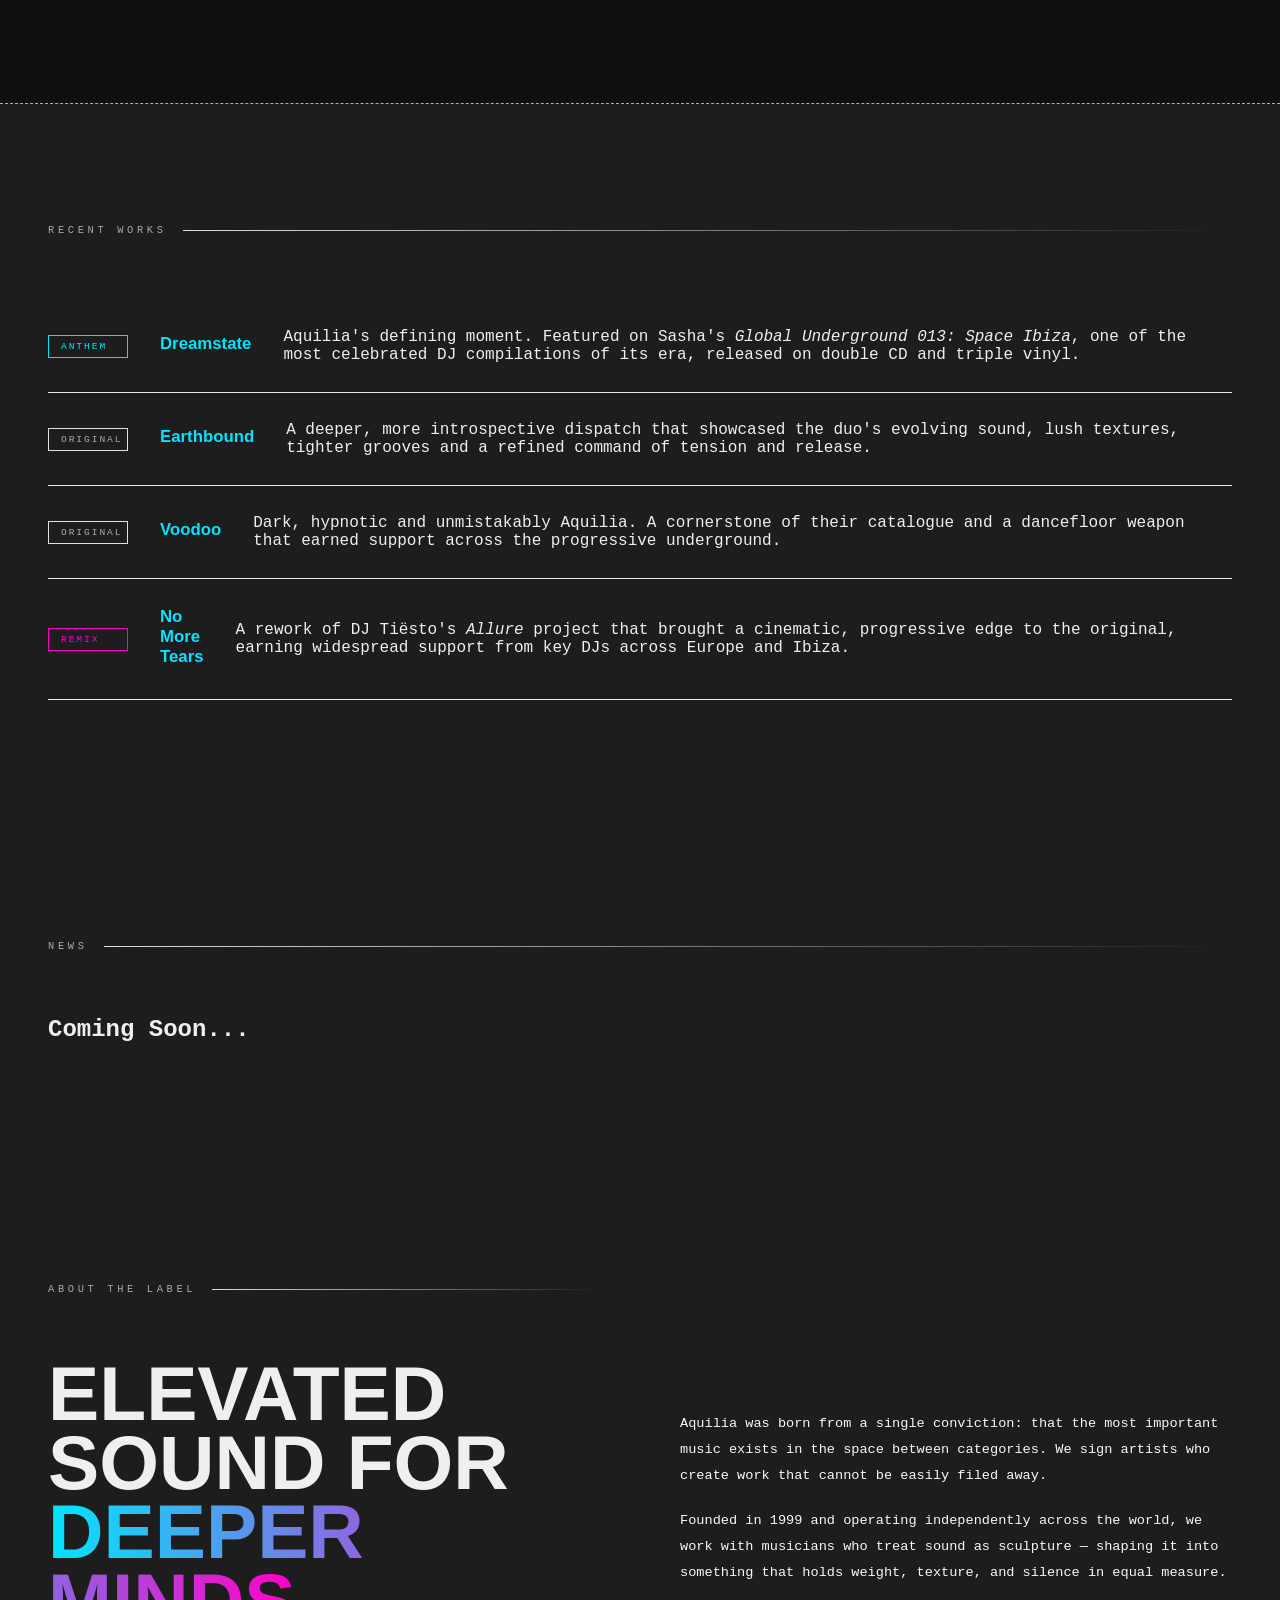
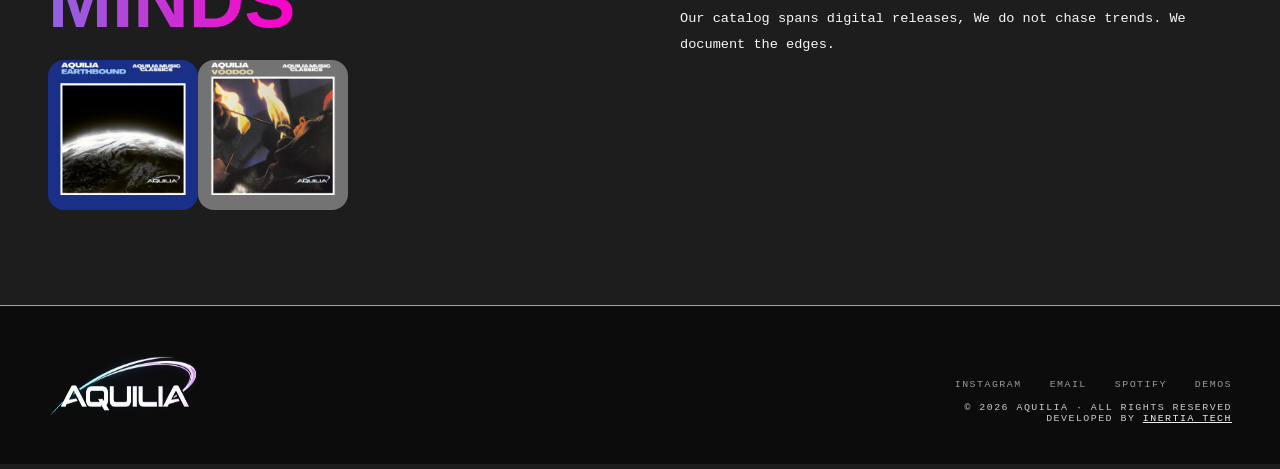
==== commit 1203b32b: "Update index.html" ====
--- a/index.html
+++ b/index.html
@@ -114,7 +114,7 @@
         </h2>
         <div class="record-rack">
           <img class="about-fig" data-alt="Earthbound- an inspiring track by Aquilia in the late 90s" src="assets/aquilia-earthbound.JPEG"/>
-          <img class="about-fig" data-alt="Earthbound- an inspiring track by Aquilia in the late 90s" src="assets/aquilia-voodoo2.JPEG" id="voodoo2"/>
+          <img class="about-fig" data-alt="Voodoo- a powerful dance track by Aquilia also in the late 90s" src="assets/aquilia-voodoo2.jpeg" id="voodoo2"/>
         </div>
       </div>
       <div class="about-body">
